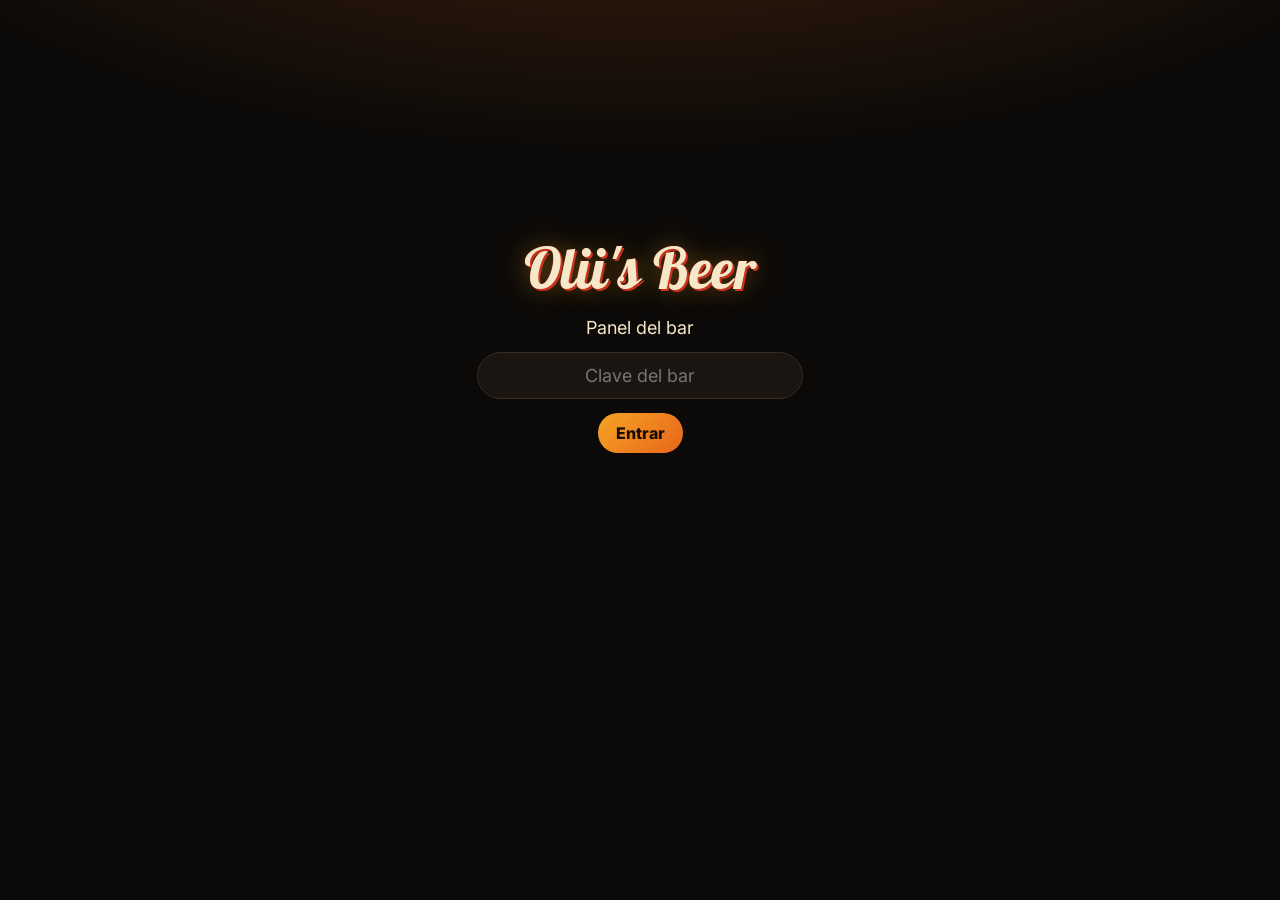
==== admin.html @ 17d10222 "Separa la pantalla del TV (solo video) del panel del administrador Co-Authored-By: Claude Opus 5.5 <" ====
<!doctype html>
<html lang="es">
<head>
<meta charset="utf-8">
<meta name="viewport" content="width=device-width, initial-scale=1">
<title>Olii's Beer · Panel del bar</title>
<meta name="theme-color" content="#0c0a08">
<link rel="preconnect" href="https://fonts.googleapis.com">
<link rel="preconnect" href="https://fonts.gstatic.com" crossorigin>
<link href="https://fonts.googleapis.com/css2?family=Inter:wght@400;600;800&family=Lobster&display=swap" rel="stylesheet">
<link rel="stylesheet" href="estilos.css?v=7">
<style>
  .contenedor { max-width: 560px; margin: 0 auto; padding: 0 16px 40px; }
  header { display: flex; align-items: center; gap: 10px; padding: 18px 0 6px; }
  header .marca { font-size: 28px; margin: 0; }
  header .sub { color: var(--suave); font-size: 13px; }
  header a { margin-left: auto; font-size: 13px; text-decoration: none; color: var(--texto); white-space: nowrap; }

  h2 { font-size: 14px; text-transform: uppercase; letter-spacing: 1.5px; color: var(--ambar); margin: 24px 0 10px; }

  .ahora { display: flex; gap: 12px; align-items: center; background: var(--tarjeta); border: 1px solid var(--fuego);
    border-radius: var(--radio); padding: 10px; }
  .ahora img { width: 120px; height: 68px; object-fit: cover; border-radius: 10px; background: #000; flex: none; }
  .ahora .titulo { font-weight: 800; font-size: 15px; line-height: 1.25; }
  .ahora .info { flex: 1; min-width: 0; display: grid; gap: 6px; justify-items: start; }
  .ahora.vacio { color: var(--suave); justify-content: center; padding: 22px; border-style: dashed; border-color: var(--borde); }

  .controles { display: grid; grid-template-columns: repeat(2, 1fr); gap: 10px; }
  .controles button { border-radius: var(--radio); padding: 16px 8px; font-size: 17px; }
  .controles .saltar { grid-column: 1 / -1; font-size: 20px; padding: 20px; }

  ul.lista { list-style: none; padding: 0; margin: 0; display: grid; gap: 8px; }
  .lista li { display: flex; align-items: center; gap: 10px; background: var(--tarjeta); border: 1px solid var(--borde);
    border-radius: var(--radio); padding: 8px; }
  .lista img { width: 80px; height: 45px; object-fit: cover; border-radius: 8px; flex: none; }
  .lista .info { flex: 1; min-width: 0; display: grid; gap: 4px; justify-items: start; }
  .lista .titulo { font-size: 13px; font-weight: 600; display: -webkit-box; -webkit-line-clamp: 2; -webkit-box-orient: vertical; overflow: hidden; }
  .lista .quitar { border: 1px solid var(--borde); background: var(--tarjeta-2); color: var(--texto); border-radius: 12px;
    padding: 10px 12px; cursor: pointer; font-size: 14px; flex: none; }
  .lista .quitar:active { background: var(--rojo); }
  .lista .vacio { color: var(--suave); justify-content: center; padding: 18px; border-style: dashed; }

  .login { min-height: 80vh; display: grid; place-content: center; text-align: center; gap: 14px; }
  .login .marca { font-size: 56px; margin: 0; }
  .login input { background: var(--tarjeta); border: 1px solid var(--borde); border-radius: 999px; padding: 12px 18px; text-align: center; font-size: 18px; }
  .login .error { color: #ff9b85; min-height: 1.2em; }

  .toast { position: fixed; left: 50%; bottom: 20px; transform: translate(-50%, calc(100% + 40px)); background: var(--crema);
    color: #1a0d03; font-weight: 600; border-radius: 999px; padding: 10px 18px; transition: transform .25s; z-index: 20; }
  .toast.ver { transform: translate(-50%, 0); }
  .toast.error { background: #ffd9d2; }
</style>
</head>
<body>
<div id="demo" class="aviso-demo" hidden>Modo prueba: funciona con la pantalla TV abierta en este mismo navegador</div>

<div class="contenedor">
  <section class="login" id="login">
    <p class="marca">Olii's Beer</p>
    <p style="margin:0;color:var(--crema);font-size:18px">Panel del bar</p>
    <input id="clave" type="password" placeholder="Clave del bar">
    <div><button class="boton" id="entrar">Entrar</button></div>
    <div class="error" id="error-login"></div>
  </section>

  <main id="panel" hidden>
    <header>
      <div>
        <p class="marca">Olii's Beer</p>
        <div class="sub">Panel del bar</div>
      </div>
      <a class="boton-sec" id="link-tv" href="bar.html" target="_blank">📺 Pantalla TV</a>
    </header>

    <h2>Sonando en el TV</h2>
    <div id="ahora"></div>

    <h2>Controles</h2>
    <div class="controles">
      <button class="boton saltar" data-accion="saltar">⏭ Saltar canción</button>
      <button class="boton-sec" data-accion="pausa">⏸ Pausa</button>
      <button class="boton-sec" data-accion="seguir">▶ Seguir</button>
      <button class="boton-sec" data-accion="volumen_menos">🔉 Bajar</button>
      <button class="boton-sec" data-accion="volumen_mas">🔊 Subir</button>
    </div>

    <h2 id="titulo-cola">En cola</h2>
    <ul class="lista" id="cola"></ul>
  </main>
</div>

<div id="toast" class="toast" role="status" aria-live="polite"></div>

<script src="config.js?v=7"></script>
<script src="datos.js?v=7"></script>
<script>
  const C = window.ROCKOLA, R = window.Rockola;
  const $ = s => document.querySelector(s);
  const el = (tag, clase, texto) => {
    const e = document.createElement(tag);
    if (clase) e.className = clase;
    if (texto != null) e.textContent = texto;
    return e;
  };

  let clave = '';
  try { clave = localStorage.getItem('rockola-clave') || ''; } catch {}
  $('#clave').value = clave;
  if (R.demo) { $('#demo').hidden = false; $('#link-tv').href = 'bar.html?demo'; }

  function toast(texto, error) {
    const t = $('#toast');
    t.textContent = texto;
    t.classList.toggle('error', !!error);
    t.classList.add('ver');
    clearTimeout(toast.t);
    toast.t = setTimeout(() => t.classList.remove('ver'), 2000);
  }

  // ---- Entrar con la clave del bar ----
  async function entrar() {
    $('#error-login').textContent = '';
    clave = $('#clave').value.trim();
    try {
      if (!(await R.verificarClave(clave))) throw new Error('Clave incorrecta');
    } catch (err) {
      $('#error-login').textContent = err.message;
      return;
    }
    try { localStorage.setItem('rockola-clave', clave); } catch {}
    $('#login').hidden = true;
    $('#panel').hidden = false;
    refrescar();
    R.escuchar(refrescar, 3000);
  }
  $('#entrar').onclick = entrar;
  $('#clave').addEventListener('keydown', e => { if (e.key === 'Enter') entrar(); });
  if (R.demo) entrar();

  // ---- Controles: le mandan la orden a la pantalla del TV ----
  const avisos = {
    saltar: '⏭ Saltando…', pausa: '⏸ Pausado', seguir: '▶ Sigue sonando',
    volumen_mas: '🔊 Volumen +', volumen_menos: '🔉 Volumen −'
  };
  for (const b of document.querySelectorAll('[data-accion]')) {
    b.onclick = async () => {
      b.disabled = true;
      try {
        await R.comandar(b.dataset.accion, clave);
        toast(avisos[b.dataset.accion]);
        if (b.dataset.accion === 'saltar') setTimeout(refrescar, 2500);
      } catch (err) {
        toast(err.message, true);
      }
      b.disabled = false;
    };
  }

  // ---- Lo que suena y la cola ----
  async function refrescar() {
    let ahora = null, cola = [];
    try { [ahora, cola] = await Promise.all([R.ahora(), R.cola()]); } catch { return; }

    const caja = $('#ahora');
    caja.replaceChildren();
    if (ahora && ahora.titulo) {
      const tarjeta = el('div', 'ahora');
      const img = new Image();
      img.alt = '';
      if (ahora.video_id) img.src = R.miniatura(ahora.video_id);
      const info = el('div', 'info');
      info.append(el('div', 'titulo', ahora.titulo),
        el('span', 'chip-mesa' + (ahora.automatica ? '' : ' mia'),
          ahora.automatica ? 'Automática · mismo género' : 'Pedida por la mesa ' + ahora.mesa));
      tarjeta.append(img, info);
      caja.append(tarjeta);
    } else {
      caja.append(el('div', 'ahora vacio', 'Nada sonando. ¿Está abierta la pantalla del TV?'));
    }

    const espera = cola.filter(p => p.estado === 'cola');
    $('#titulo-cola').textContent = espera.length ? 'En cola (' + espera.length + ')' : 'En cola';
    const lista = $('#cola');
    lista.replaceChildren();
    if (!espera.length) lista.append(el('li', 'vacio', 'No hay canciones pedidas'));
    for (const p of espera) {
      const li = el('li');
      const img = new Image();
      img.src = R.miniatura(p.video_id);
      img.alt = '';
      const info = el('div', 'info');
      info.append(el('div', 'titulo', p.titulo), el('span', 'chip-mesa', 'Mesa ' + p.mesa));
      const quitar = el('button', 'quitar', '✕ Quitar');
      quitar.onclick = async () => {
        quitar.disabled = true;
        try { await R.marcar(p.id, 'saltado', clave); toast('Canción quitada'); }
        catch (err) { toast(err.message, true); quitar.disabled = false; }
        refrescar();
      };
      li.append(img, info, quitar);
      lista.append(li);
    }
  }
</script>
</body>
</html>
---- estilos.css ----
:root {
  --fondo: #0c0a08;
  --tarjeta: #1a1511;
  --tarjeta-2: #241c15;
  --borde: #3a2c1f;
  --crema: #f6e7c8;
  --texto: #efe6d8;
  --suave: #a8998a;
  --ambar: #f5a524;
  --fuego: #e8641c;
  --rojo: #c8321e;
  --ok: #4cc38a;
  --radio: 16px;
}

* { box-sizing: border-box; }
[hidden] { display: none !important; }

body {
  margin: 0;
  background:
    radial-gradient(1200px 500px at 50% -200px, rgba(232, 100, 28, .28), transparent 70%),
    var(--fondo);
  background-attachment: fixed;
  color: var(--texto);
  font-family: 'Inter', system-ui, sans-serif;
  -webkit-font-smoothing: antialiased;
}

button, input { font: inherit; color: inherit; }

.marca {
  font-family: 'Lobster', cursive;
  color: var(--crema);
  text-shadow: 0 0 1px var(--rojo), 2px 2px 0 var(--rojo), 0 0 24px rgba(245, 165, 36, .45);
  letter-spacing: .5px;
}

.logo {
  width: 64px; height: 64px; border-radius: 50%;
  object-fit: cover;
  box-shadow: 0 0 0 2px var(--fuego), 0 0 22px rgba(232, 100, 28, .55);
}

.boton {
  border: 0; cursor: pointer;
  background: linear-gradient(135deg, var(--ambar), var(--fuego));
  color: #1a0d03; font-weight: 800;
  border-radius: 999px; padding: 10px 18px;
  transition: transform .1s, filter .2s;
}
.boton:active { transform: scale(.96); }
.boton:disabled { filter: grayscale(1) brightness(.6); cursor: default; }

.boton-sec {
  border: 1px solid var(--borde); background: var(--tarjeta-2);
  border-radius: 999px; padding: 8px 14px; cursor: pointer; font-weight: 600;
}

.chip-mesa {
  display: inline-block; font-size: 12px; font-weight: 800;
  padding: 3px 9px; border-radius: 999px;
  background: var(--tarjeta-2); border: 1px solid var(--borde); color: var(--ambar);
  white-space: nowrap;
}
.chip-mesa.mia { background: var(--ambar); color: #1a0d03; border-color: var(--ambar); }

.aviso-demo {
  background: repeating-linear-gradient(45deg, #3a2a10, #3a2a10 10px, #33240c 10px, #33240c 20px);
  color: var(--ambar); text-align: center; font-size: 13px; padding: 6px 12px;
}

.ecualizador { display: inline-flex; gap: 2px; align-items: flex-end; height: 14px; }
.ecualizador i { width: 3px; background: var(--ambar); animation: eq 1s infinite ease-in-out; }
.ecualizador i:nth-child(2) { animation-delay: .2s; }
.ecualizador i:nth-child(3) { animation-delay: .4s; }
@keyframes eq { 0%, 100% { height: 4px; } 50% { height: 14px; } }
@media (prefers-reduced-motion: reduce) { .ecualizador i { animation: none; height: 10px; } }
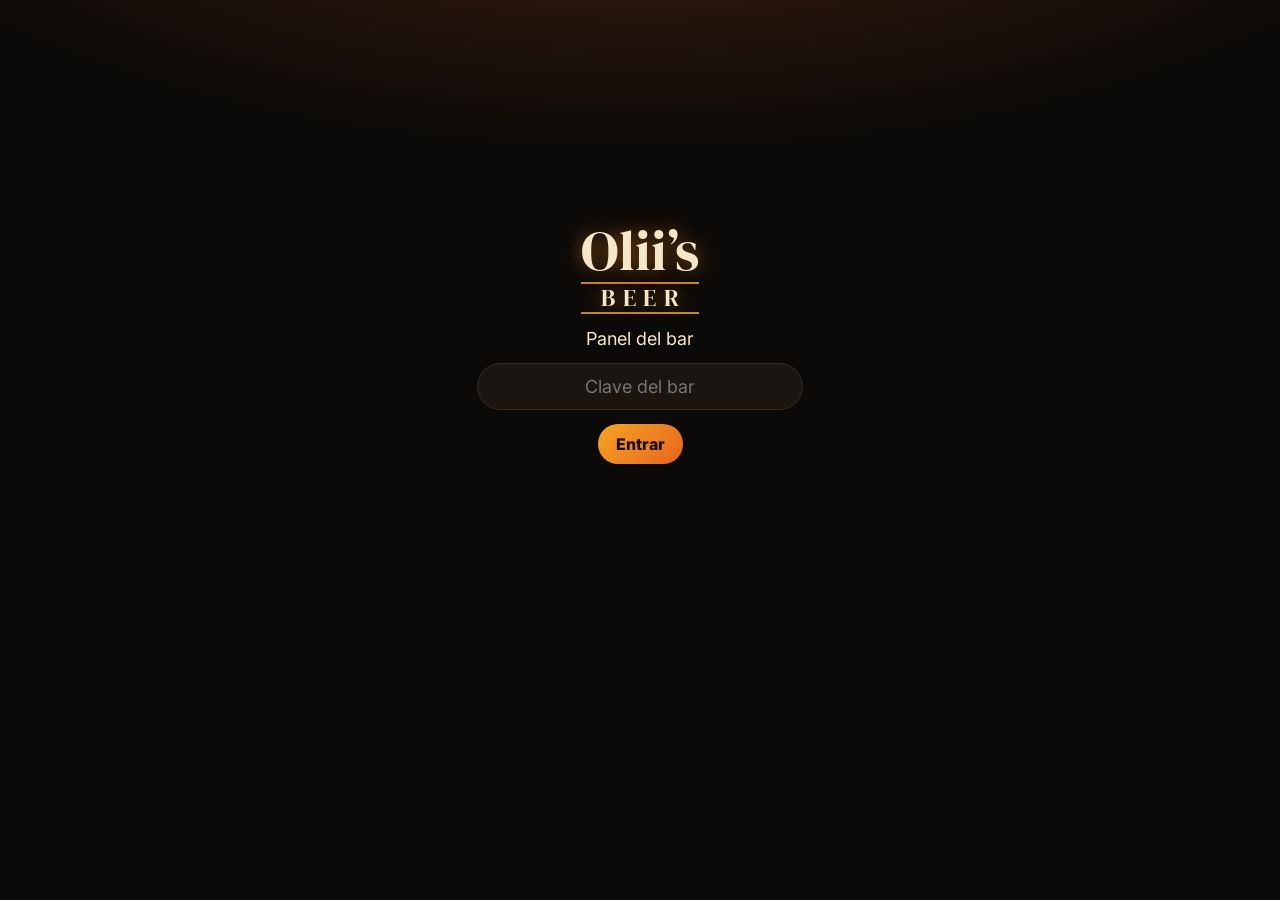
==== commit 03d8d11a: "Letra del logo del bar (DM Serif Display) y su lema Co-Authored-By: Claude Opus 5.5 <noreply@anthrop" ====
--- a/admin.html
+++ b/admin.html
@@ -7,12 +7,12 @@
 <meta name="theme-color" content="#0c0a08">
 <link rel="preconnect" href="https://fonts.googleapis.com">
 <link rel="preconnect" href="https://fonts.gstatic.com" crossorigin>
-<link href="https://fonts.googleapis.com/css2?family=Inter:wght@400;600;800&family=Lobster&display=swap" rel="stylesheet">
-<link rel="stylesheet" href="estilos.css?v=7">
+<link href="https://fonts.googleapis.com/css2?family=Inter:wght@400;600;800&family=DM+Serif+Display&family=Oswald:wght@400&display=swap" rel="stylesheet">
+<link rel="stylesheet" href="estilos.css?v=8">
 <style>
   .contenedor { max-width: 560px; margin: 0 auto; padding: 0 16px 40px; }
   header { display: flex; align-items: center; gap: 10px; padding: 18px 0 6px; }
-  header .marca { font-size: 28px; margin: 0; }
+  header .marca { font-size: 34px; margin: 0; }
   header .sub { color: var(--suave); font-size: 13px; }
   header a { margin-left: auto; font-size: 13px; text-decoration: none; color: var(--texto); white-space: nowrap; }
 
@@ -56,7 +56,7 @@
 
 <div class="contenedor">
   <section class="login" id="login">
-    <p class="marca">Olii's Beer</p>
+    <p class="marca">Olii’s<span>Beer</span></p>
     <p style="margin:0;color:var(--crema);font-size:18px">Panel del bar</p>
     <input id="clave" type="password" placeholder="Clave del bar">
     <div><button class="boton" id="entrar">Entrar</button></div>
@@ -66,7 +66,7 @@
   <main id="panel" hidden>
     <header>
       <div>
-        <p class="marca">Olii's Beer</p>
+        <p class="marca">Olii’s<span>Beer</span></p>
         <div class="sub">Panel del bar</div>
       </div>
       <a class="boton-sec" id="link-tv" href="bar.html" target="_blank">📺 Pantalla TV</a>
@@ -91,8 +91,8 @@
 
 <div id="toast" class="toast" role="status" aria-live="polite"></div>
 
-<script src="config.js?v=7"></script>
-<script src="datos.js?v=7"></script>
+<script src="config.js?v=8"></script>
+<script src="datos.js?v=8"></script>
 <script>
   const C = window.ROCKOLA, R = window.Rockola;
   const $ = s => document.querySelector(s);
--- a/estilos.css
+++ b/estilos.css
@@ -29,11 +29,30 @@
 
 button, input { font: inherit; color: inherit; }
 
+/* Letra del logo del bar: "Olii's" grande y "BEER" debajo, entre dos líneas */
 .marca {
-  font-family: 'Lobster', cursive;
+  font-family: 'DM Serif Display', Georgia, serif;
   color: var(--crema);
-  text-shadow: 0 0 1px var(--rojo), 2px 2px 0 var(--rojo), 0 0 24px rgba(245, 165, 36, .45);
-  letter-spacing: .5px;
+  text-shadow: 0 0 18px rgba(245, 140, 36, .55);
+  line-height: 1;
+  display: inline-block;
+  justify-self: center;
+  text-align: center;
+}
+.marca span {
+  display: block;
+  font-size: .42em;
+  letter-spacing: .32em;
+  text-transform: uppercase;
+  margin-top: .12em;
+  padding: .12em 0 .08em .32em;
+  border-top: 2px solid rgba(245, 165, 36, .8);
+  border-bottom: 2px solid rgba(245, 165, 36, .8);
+}
+.lema {
+  font-family: 'Oswald', 'Arial Narrow', sans-serif;
+  text-transform: uppercase;
+  letter-spacing: .12em;
 }
 
 .logo {
